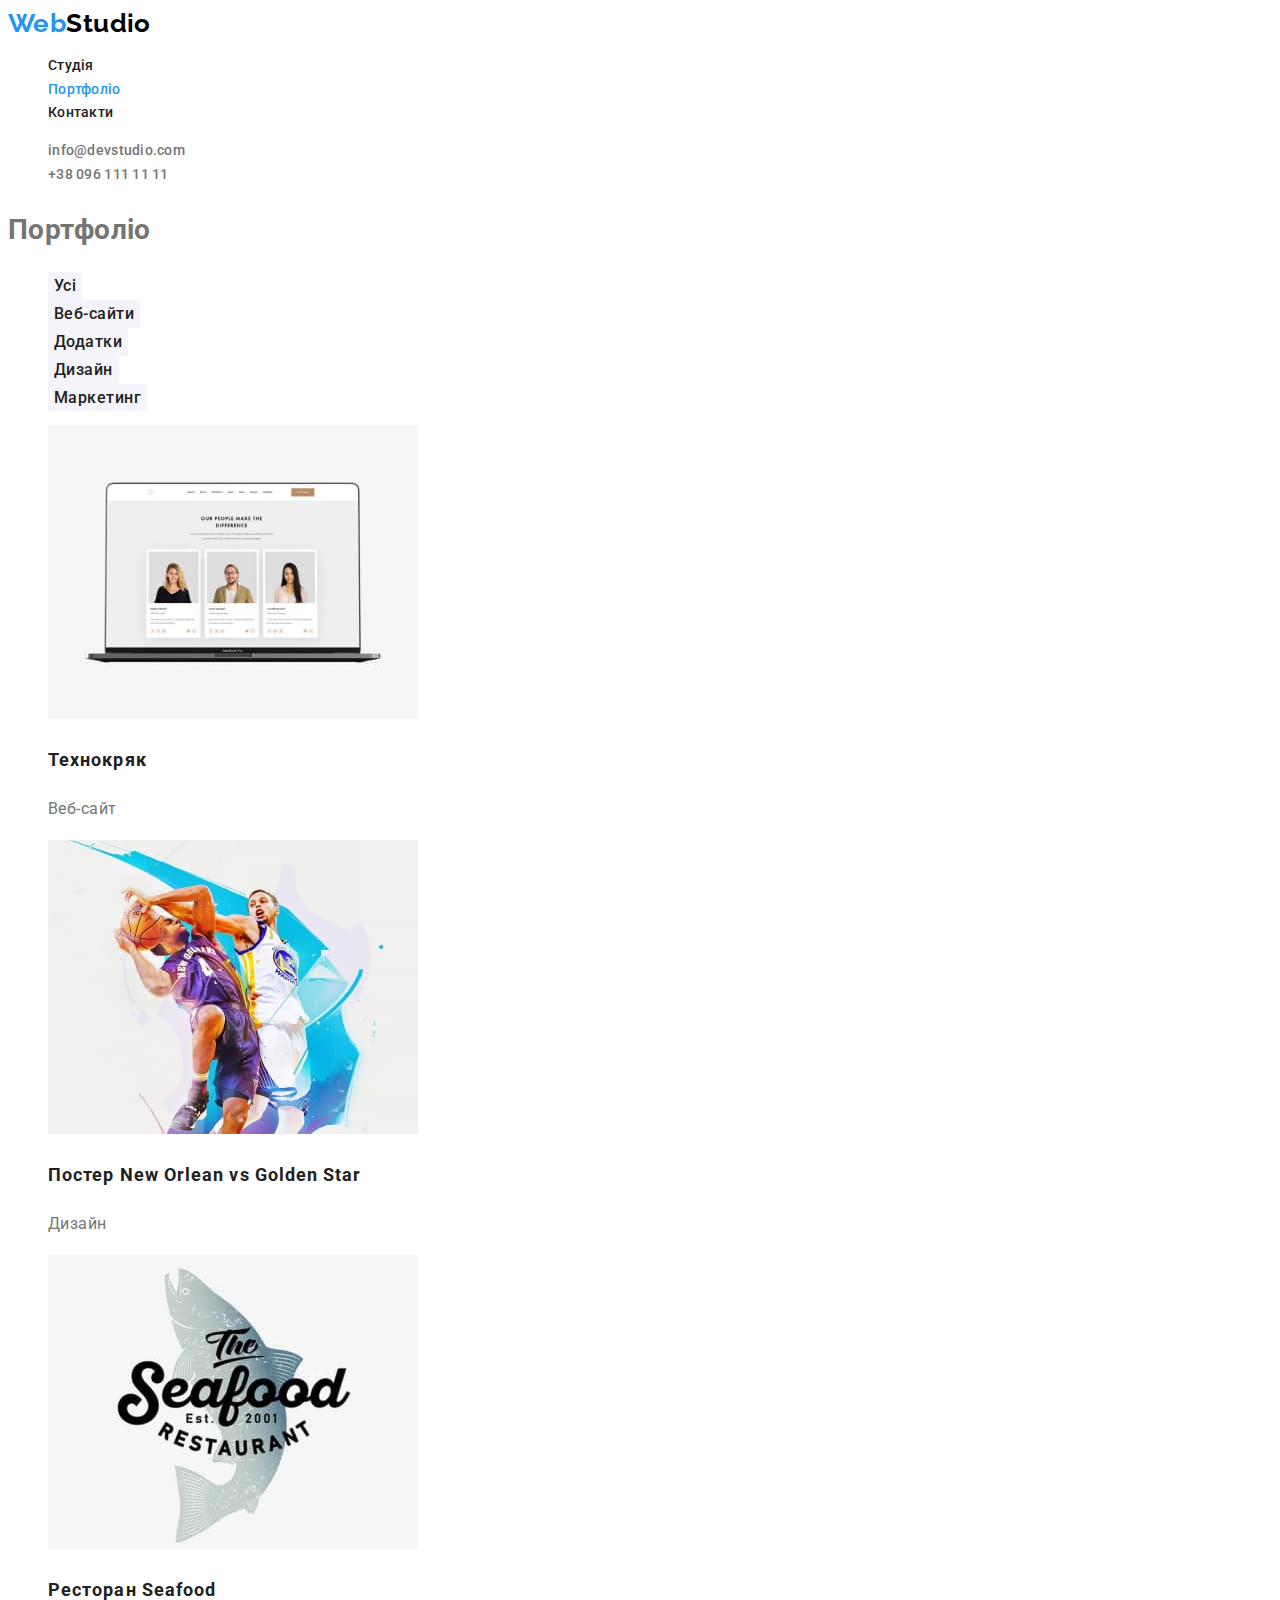
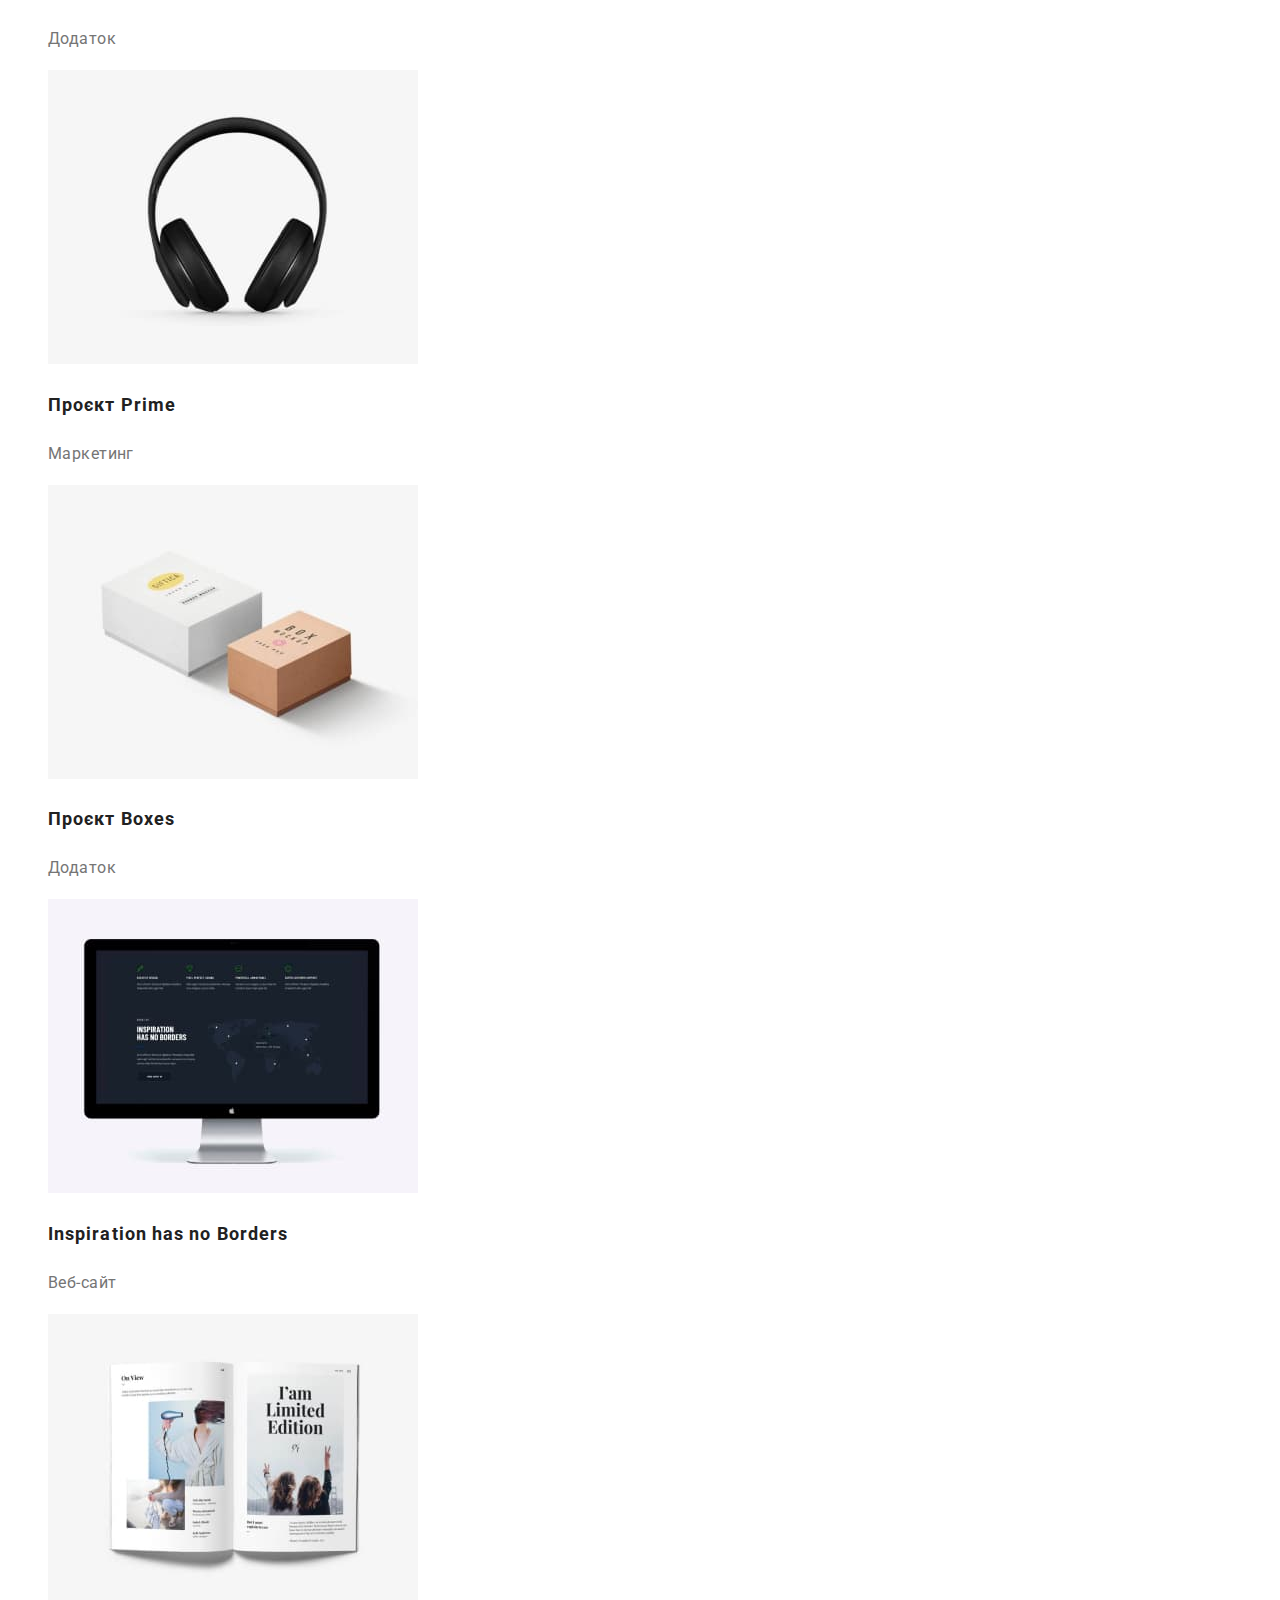
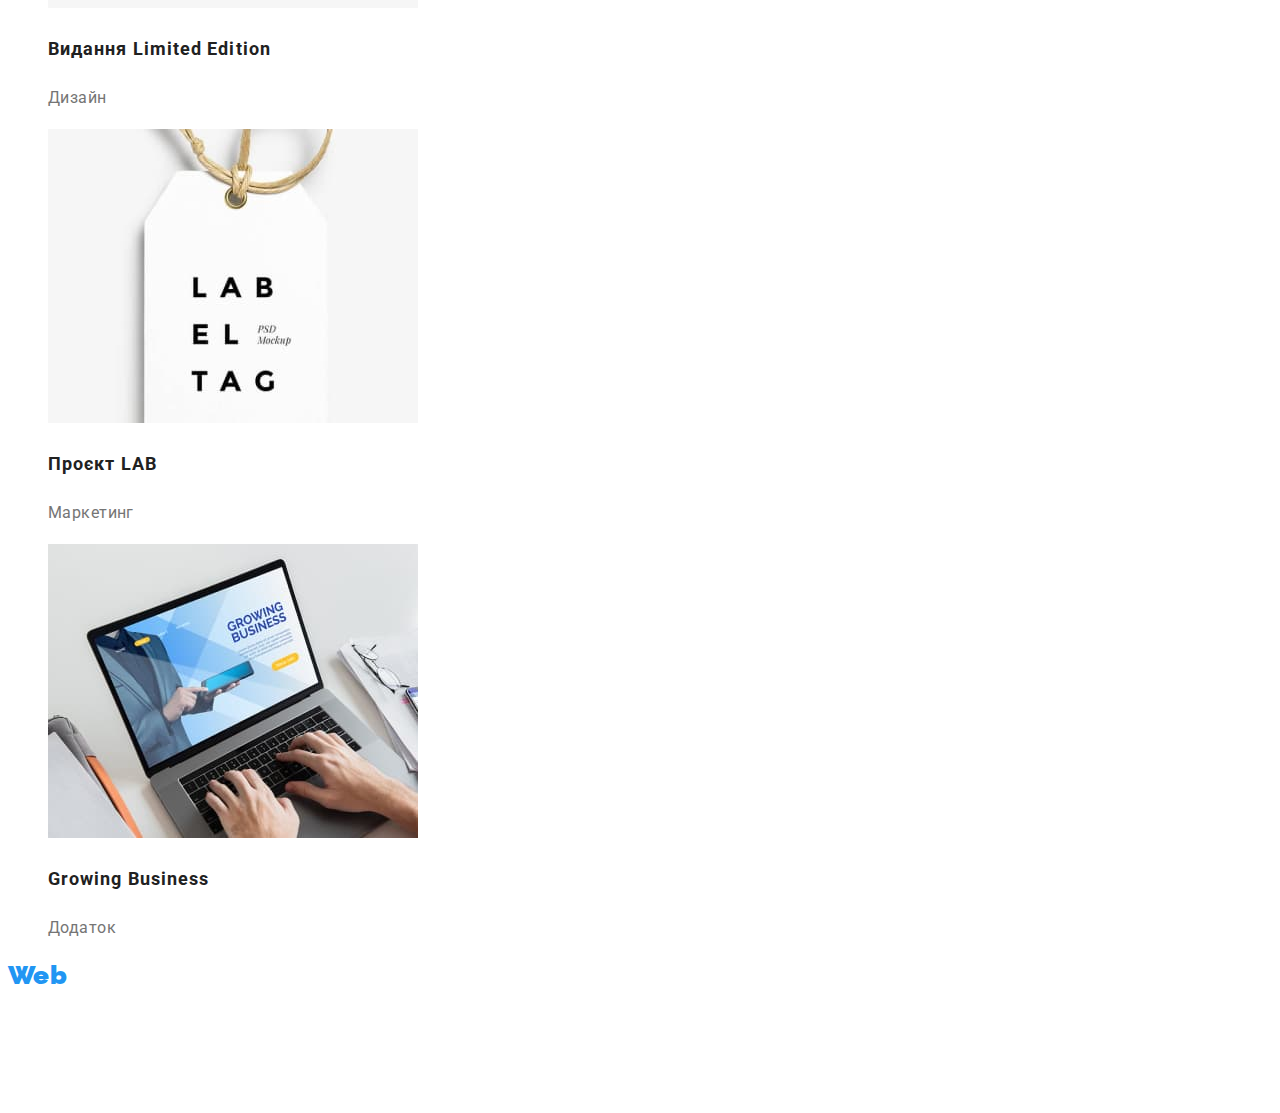
==== portfolio.html @ 1936cc2b "logo navigation to main on github DONE" ====
<!DOCTYPE html>
<html lang="uk">
  <head>
    <meta charset="UTF-8" />
    <meta http-equiv="X-UA-Compatible" content="IE=edge" />
    <meta name="viewport" content="width=device-width, initial-scale=1.0" />
    <title>Portfolio</title>
    <link
      href="https://fonts.googleapis.com/css2?family=Raleway:wght@700&family=Roboto:wght@400;500;700;900&display=swap"
      rel="stylesheet"
    />
    <link rel="stylesheet" href="./css/styles.css" />
  </head>
  <body>
    <header>
      <nav>
        <a class="logo" href="../index.html"
          ><b><span>Web</span>Studio</b></a
        >
        <ul class="site-nav list">
          <li><a class="link" href="../index.html">Студія</a></li>
          <li><a class="link current" href="">Портфоліо</a></li>
          <li><a class="link" href="">Контакти</a></li>
        </ul>
      </nav>
      <ul class="contacts list">
        <li>
          <a class="link" href="mailto:info@devstudio.com"
            >info@devstudio.com</a
          >
        </li>
        <li><a class="link" href="tel:+380961111111">+38 096 111 11 11</a></li>
      </ul>
    </header>
    <main>
      <section class="section">
        <h1>Портфоліо</h1>
        <ul class="list filter">
          <li>
            <button type="button">Усі</button>
          </li>
          <li>
            <button type="button">Веб-сайти</button>
          </li>
          <li>
            <button type="button">Додатки</button>
          </li>
          <li>
            <button type="button">Дизайн</button>
          </li>
          <li>
            <button type="button">Маркетинг</button>
          </li>
        </ul>
        <ul class="portfolio list">
          <li>
            <a href="" class="link">
              <img
                src="./images/portfolio/portfolio-1.jpg"
                alt="Вебсайт клієнта на екрані ноутбука"
                width="370"
              />
              <h2 class="portfolio-title">Технокряк</h2>
              <p class="text">Веб-сайт</p>
            </a>
          </li>
          <li>
            <a href="" class="link">
              <img
                src="./images/portfolio/portfolio-2.jpg"
                alt="Два баскетболіста боряться за мяч"
                width="370"
              />
              <h2 class="portfolio-title">Постер New Orlean vs Golden Star</h2>
              <p class="text">Дизайн</p>
            </a>
          </li>
          <li>
            <a href="" class="link">
              <img
                src="./images/portfolio/portfolio-3.jpg"
                alt="Логотип ресторану на фоні риби"
                width="370"
              />
              <h2 class="portfolio-title">Ресторан Seafood</h2>
              <p class="text">Додаток</p>
            </a>
          </li>
          <li>
            <a href="" class="link">
              <img
                src="./images/portfolio/portfolio-4.jpg"
                alt="Чорні навушники на білому фоні"
                width="370"
              />
              <h2 class="portfolio-title">Проєкт Prime</h2>
              <p class="text">Маркетинг</p>
            </a>
          </li>
          <li>
            <a href="" class="link">
              <img
                src="./images/portfolio/portfolio-5.jpg"
                alt="Дві коробки на білому фоні"
                width="370"
              />
              <h2 class="portfolio-title">Проєкт Boxes</h2>
              <p class="text">Додаток</p>
            </a>
          </li>
          <li>
            <a href="" class="link">
              <img
                src="./images/portfolio/portfolio-6.jpg"
                alt="Вебсайт клієнта на екрані монітора"
                width="370"
              />
              <h2 class="portfolio-title">Inspiration has no Borders</h2>
              <p class="text">Веб-сайт</p>
            </a>
          </li>
          <li>
            <a href="" class="link">
              <img
                src="./images/portfolio/portfolio-7.jpg"
                alt="Розворот журналу на білому фоні"
                width="370"
              />
              <h2 class="portfolio-title">Видання Limited Edition</h2>
              <p class="text">Дизайн</p>
            </a>
          </li>
          <li>
            <a href="" class="link">
              <img
                src="./images/portfolio/portfolio-8.jpg"
                alt="Біла бірка товару з назвою проєкта"
                width="370"
              />
              <h2 class="portfolio-title">Проєкт LAB</h2>
              <p class="text">Маркетинг</p>
            </a>
          </li>
          <li>
            <a href="" class="link">
              <img
                src="./images/portfolio/portfolio-9.jpg"
                alt="Дві руки людини на клавіатурі працюючого ноутбука"
                width="370"
              />
              <h2 class="portfolio-title">Growing Business</h2>
              <p class="text">Додаток</p>
            </a>
          </li>
        </ul>
      </section>
    </main>
    <footer>
      <section>
        <h2>
          <a class="logo white" href="../index.html"
            ><b><span>Web</span>Studio</b></a
          >
        </h2>
        <address class="address">
          м. Київ, пр-т Лесі Українки, 26<br />
          <ul class="list">
            <li>
              <a class="link" href="mailto:info@devstudio.com"
                >info@devstudio.com</a
              ><br />
            </li>
            <li>
              <a class="link" href="tel:+380961111111">+38 096 111 11 11</a>
            </li>
          </ul>
        </address>
      </section>
    </footer>
  </body>
</html>
---- css/styles.css ----
/* second text color, headings #212121 */
/* accents #2196F3, #FFFFFF */
/* backgrounds #FFFFFF, #F5F4FA */
:root {
  --primary-text-color: #757575;
  --title-text-color: #212121;
  --accent-color: #2196f3;
  --second-accent-color: #ffffff;
  --background-color: #ffffff;
  --second-background-color: #f5f4fa;
}
body {
  font-family: "Roboto", sans-serif;
  font-size: 14px;
  line-height: 1.7;
  letter-spacing: 0.03em;
  background-color: var(--background-color);
  color: var(--primary-text-color);
}
/* Main page CSS styles */

/* Logo */
.logo {
  font-family: "Raleway", sans-serif;
  font-size: 26px;
  line-height: 1.19;
  text-decoration: none;
  color: #000000;
}
.logo span {
  color: var(--accent-color);
}
.logo.white {
  color: var(--second-accent-color);
}
.list {
  list-style-type: none;
}
/* Site navigation */
.site-nav .link {
  font-weight: 500;
  line-height: 1.14px;
  letter-spacing: 0.02em;
  text-decoration: none;
  color: var(--title-text-color);
}
.site-nav .link:hover,
.site-nav .link:focus,
.contacts .link:hover,
.contacts .link:focus {
  color: var(--accent-color);
}
.contacts .link {
  font-weight: 500;
  line-height: 1.14px;
  letter-spacing: 0.02em;
  text-decoration: none;
  color: var(--primary-text-color);
}
.site-nav .link.current {
  color: var(--accent-color);
}
/* hero */
.hero-title {
  font-weight: 900;
  font-size: 44px;
  line-height: 1.36;
  text-align: center;
  letter-spacing: 0.06em;
  text-transform: uppercase;
  color: var(--second-accent-color);
}
.hero-button {
  font-family: inherit;
  font-weight: 700;
  font-size: 16px;
  line-height: 1.88;
  letter-spacing: 0.06em;
  border: none;
  cursor: pointer;
  background-color: var(--accent-color);
  color: var(--second-accent-color);
}
/* main */
.section-title {
  font-weight: 700;
  font-size: 36px;
  line-height: 1.7;
  text-align: center;
  color: var(--title-text-color);
}
/* Benefits */
.benefits .title {
  font-weight: 700;
  font-size: 14px;
  line-height: 1.14;
  text-transform: uppercase;
  color: var(--title-text-color);
}
/* Our team */
.team .title {
  font-weight: 500;
  font-size: 16px;
  line-height: 1.19;
  text-align: center;
  color: var(--title-text-color);
}
.team .text {
  font-size: 16px;
  line-height: 1.19;
  text-align: center;
}
.team {
  background-color: var(--second-background-color);
}
/* Footer */
.address {
  font-style: normal;
  /* временно для фона */
  /* background-color: #2f303a; */
  color: var(--second-accent-color);
}
.address .link {
  text-decoration: none;
  color: rgba(255, 255, 255, 0.6);
}
.address .link:hover,
.address .link:focus {
  color: var(--accent-color);
}
/* Portfolio page */
/* Filter buttons */
.filter button {
  font-family: inherit;
  font-size: 16px;
  font-weight: 500;
  line-height: 1.62;
  text-align: center;
  letter-spacing: 0.03em;
  border: none;
  cursor: pointer;
  background-color: var(--second-background-color);
  color: var(--title-text-color);
}
.filter button:hover,
.filter button:focus {
  background-color: var(--accent-color);
  color: var(--second-accent-color);
}
.portfolio-title {
  font-size: 18px;
  line-height: 2;
  letter-spacing: 0.06em;
  color: var(--title-text-color);
}
.portfolio .text {
  font-size: 16px;
  line-height: 1.88;
  color: var(--primary-text-color);
}
.portfolio .link {
  text-decoration: none;
}
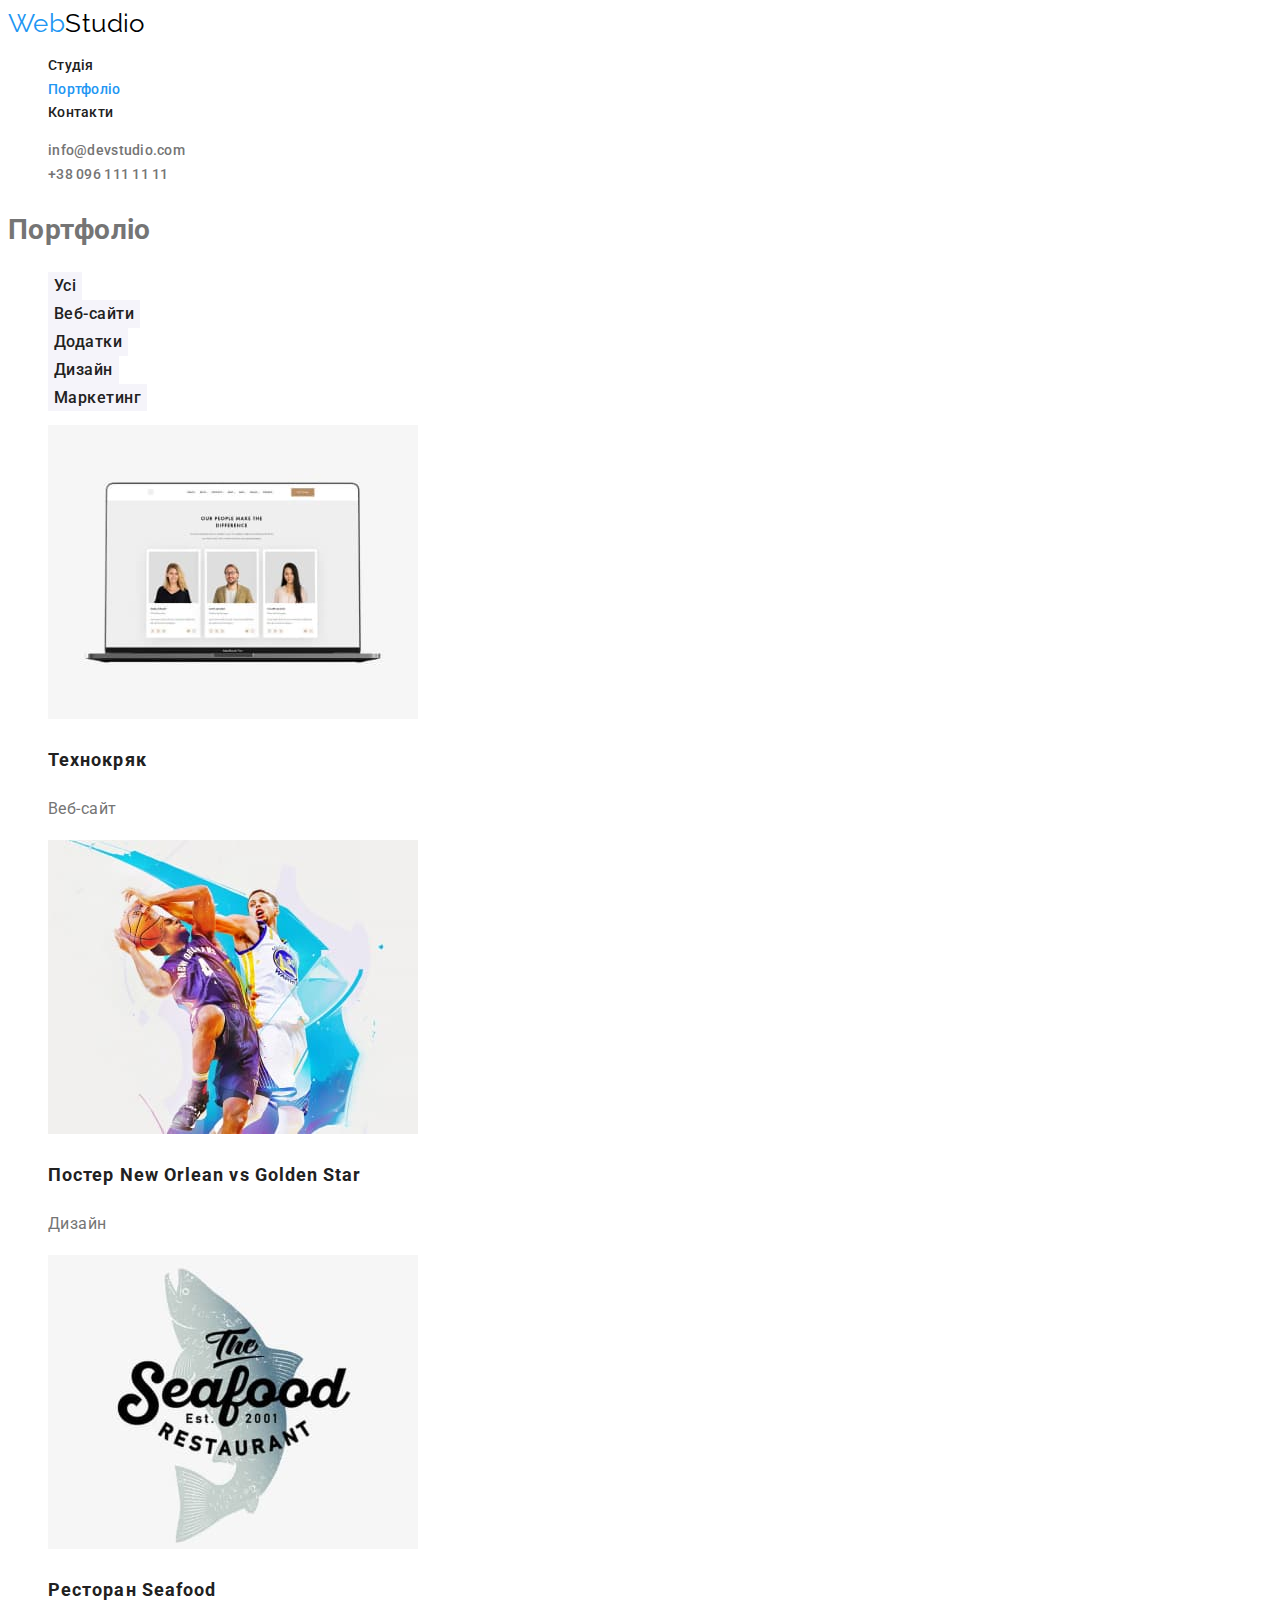
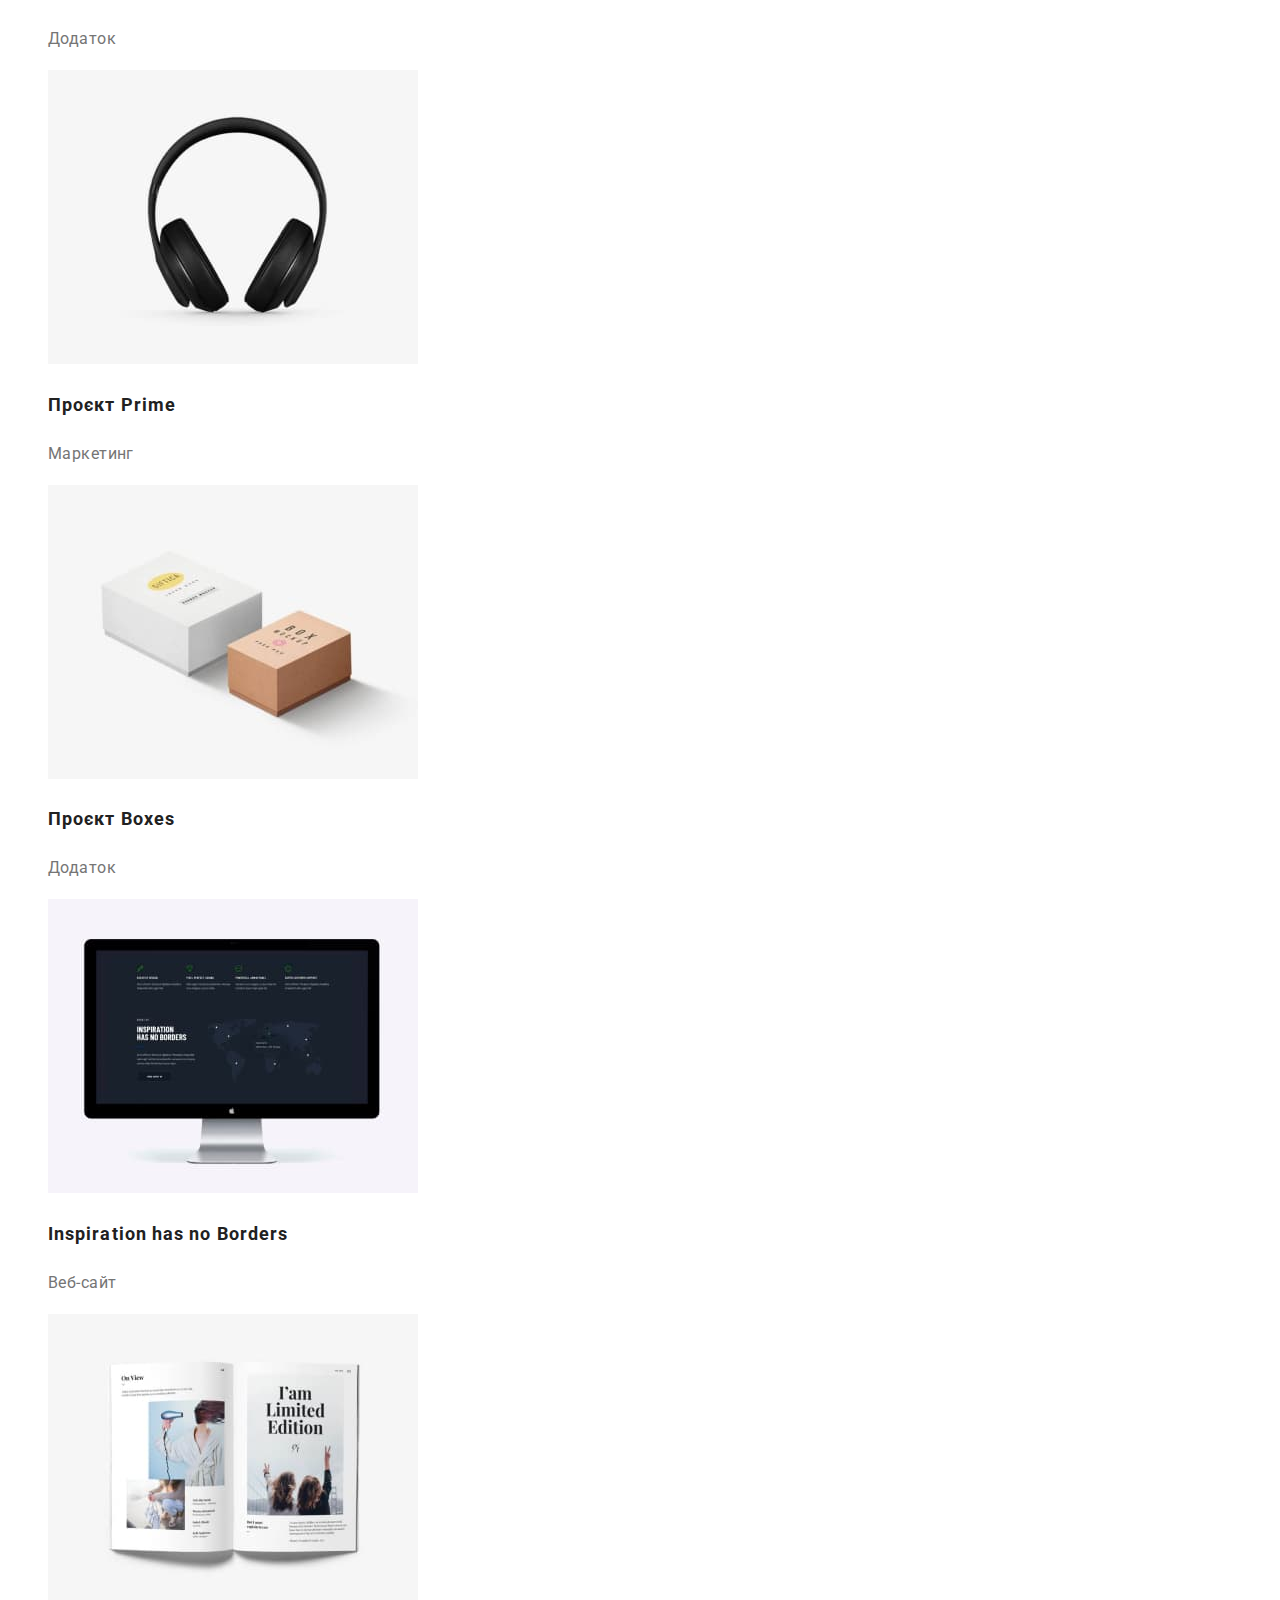
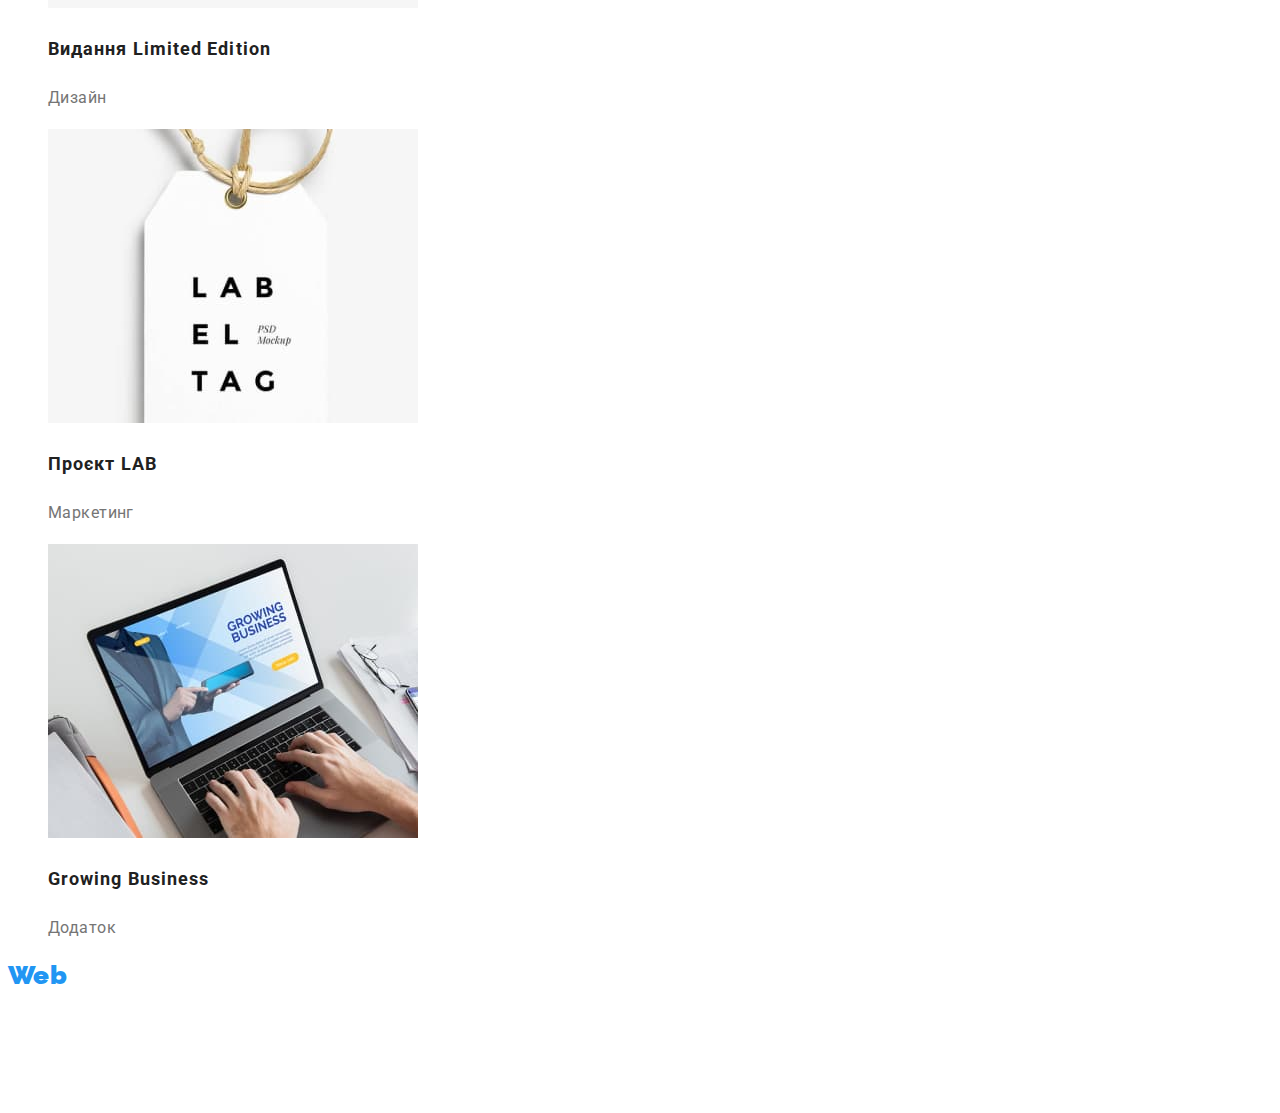
==== commit 0fcbaed1: "add prettierc" ====
--- a/portfolio.html
+++ b/portfolio.html
@@ -14,20 +14,18 @@
   <body>
     <header>
       <nav>
-        <a class="logo" href="../index.html"
-          ><b><span>Web</span>Studio</b></a
-        >
+        <a class="logo" href="./index.html"><span>Web</span>Studio</a>
         <ul class="site-nav list">
-          <li><a class="link" href="../index.html">Студія</a></li>
-          <li><a class="link current" href="">Портфоліо</a></li>
+          <li><a class="link" href="./index.html">Студія</a></li>
+          <li>
+            <a class="link current" href="./portfolio.html">Портфоліо</a>
+          </li>
           <li><a class="link" href="">Контакти</a></li>
         </ul>
       </nav>
       <ul class="contacts list">
         <li>
-          <a class="link" href="mailto:info@devstudio.com"
-            >info@devstudio.com</a
-          >
+          <a class="link" href="mailto:info@devstudio.com">info@devstudio.com</a>
         </li>
         <li><a class="link" href="tel:+380961111111">+38 096 111 11 11</a></li>
       </ul>
@@ -158,18 +156,14 @@
     <footer>
       <section>
         <h2>
-          <a class="logo white" href="../index.html"
+          <a class="logo white" href="./index.html"
             ><b><span>Web</span>Studio</b></a
           >
         </h2>
         <address class="address">
           м. Київ, пр-т Лесі Українки, 26<br />
           <ul class="list">
-            <li>
-              <a class="link" href="mailto:info@devstudio.com"
-                >info@devstudio.com</a
-              ><br />
-            </li>
+            <li><a class="link" href="mailto:info@devstudio.com">info@devstudio.com</a><br /></li>
             <li>
               <a class="link" href="tel:+380961111111">+38 096 111 11 11</a>
             </li>
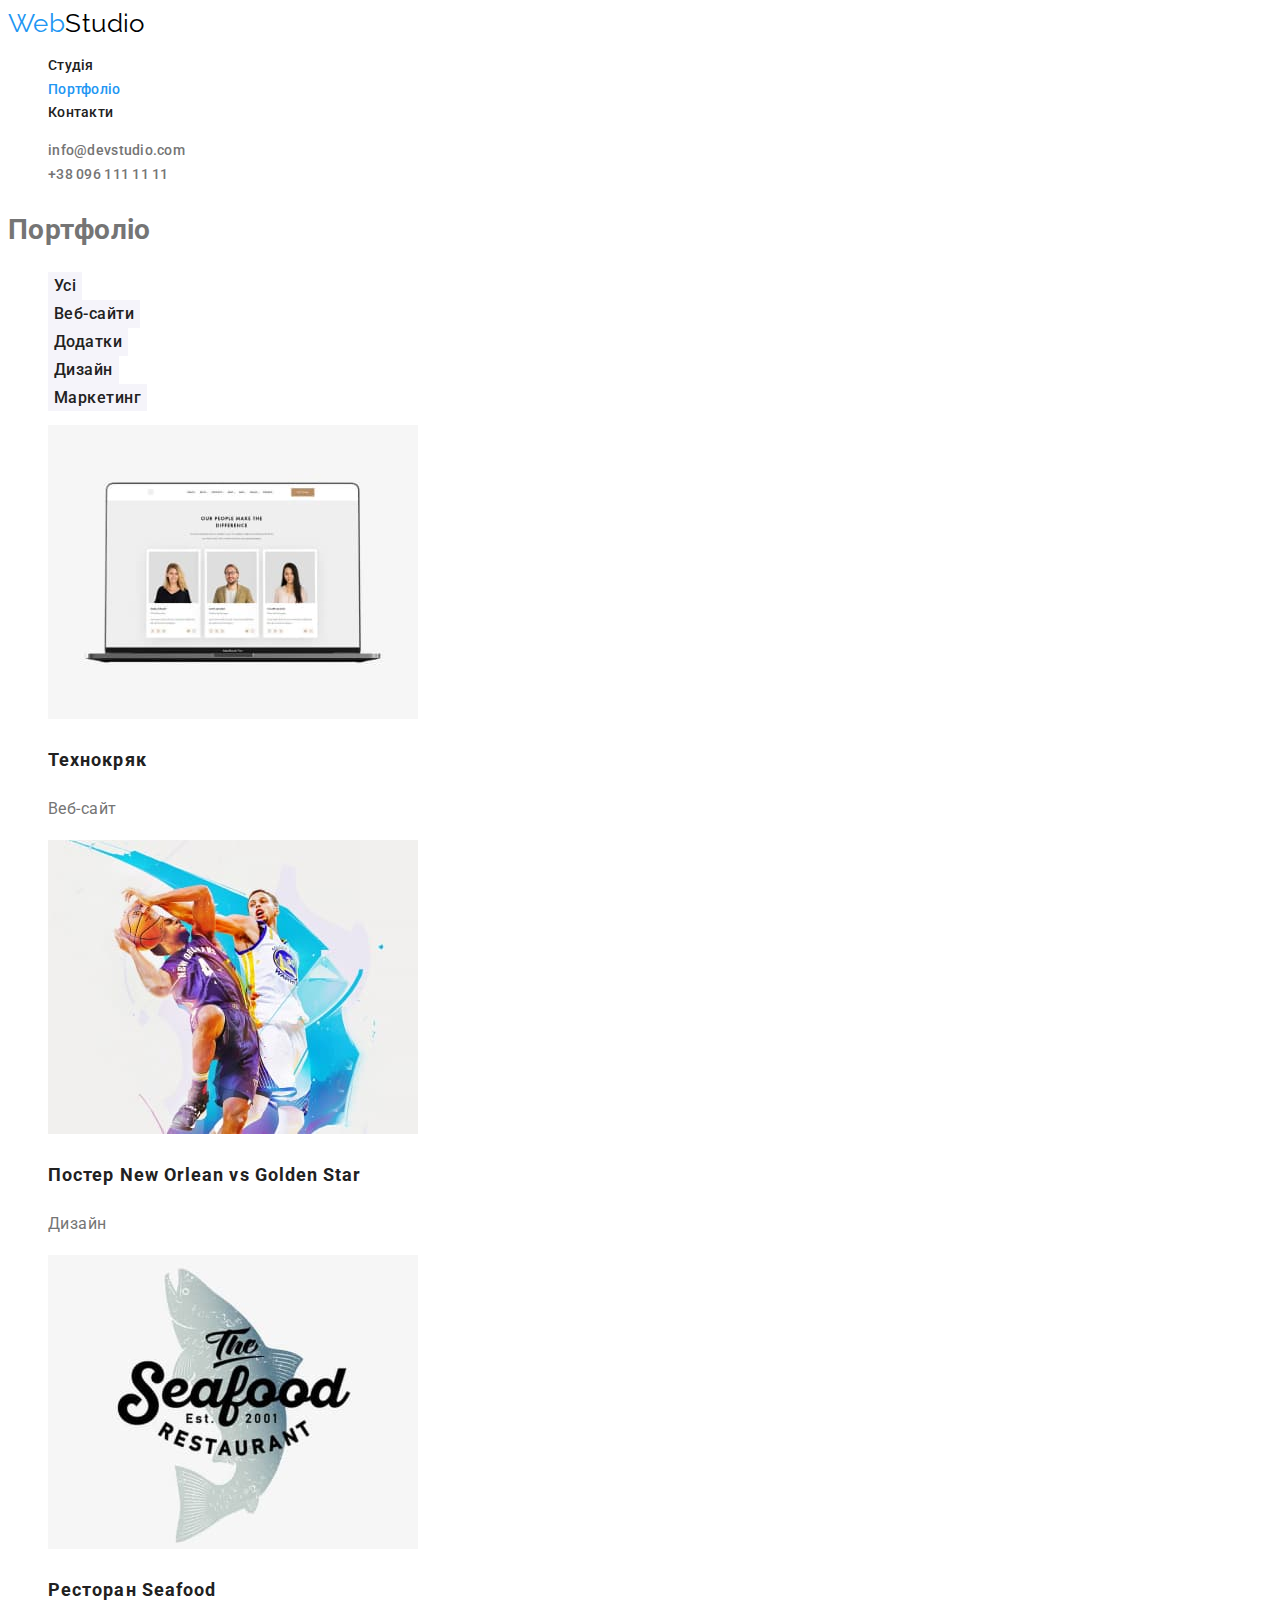
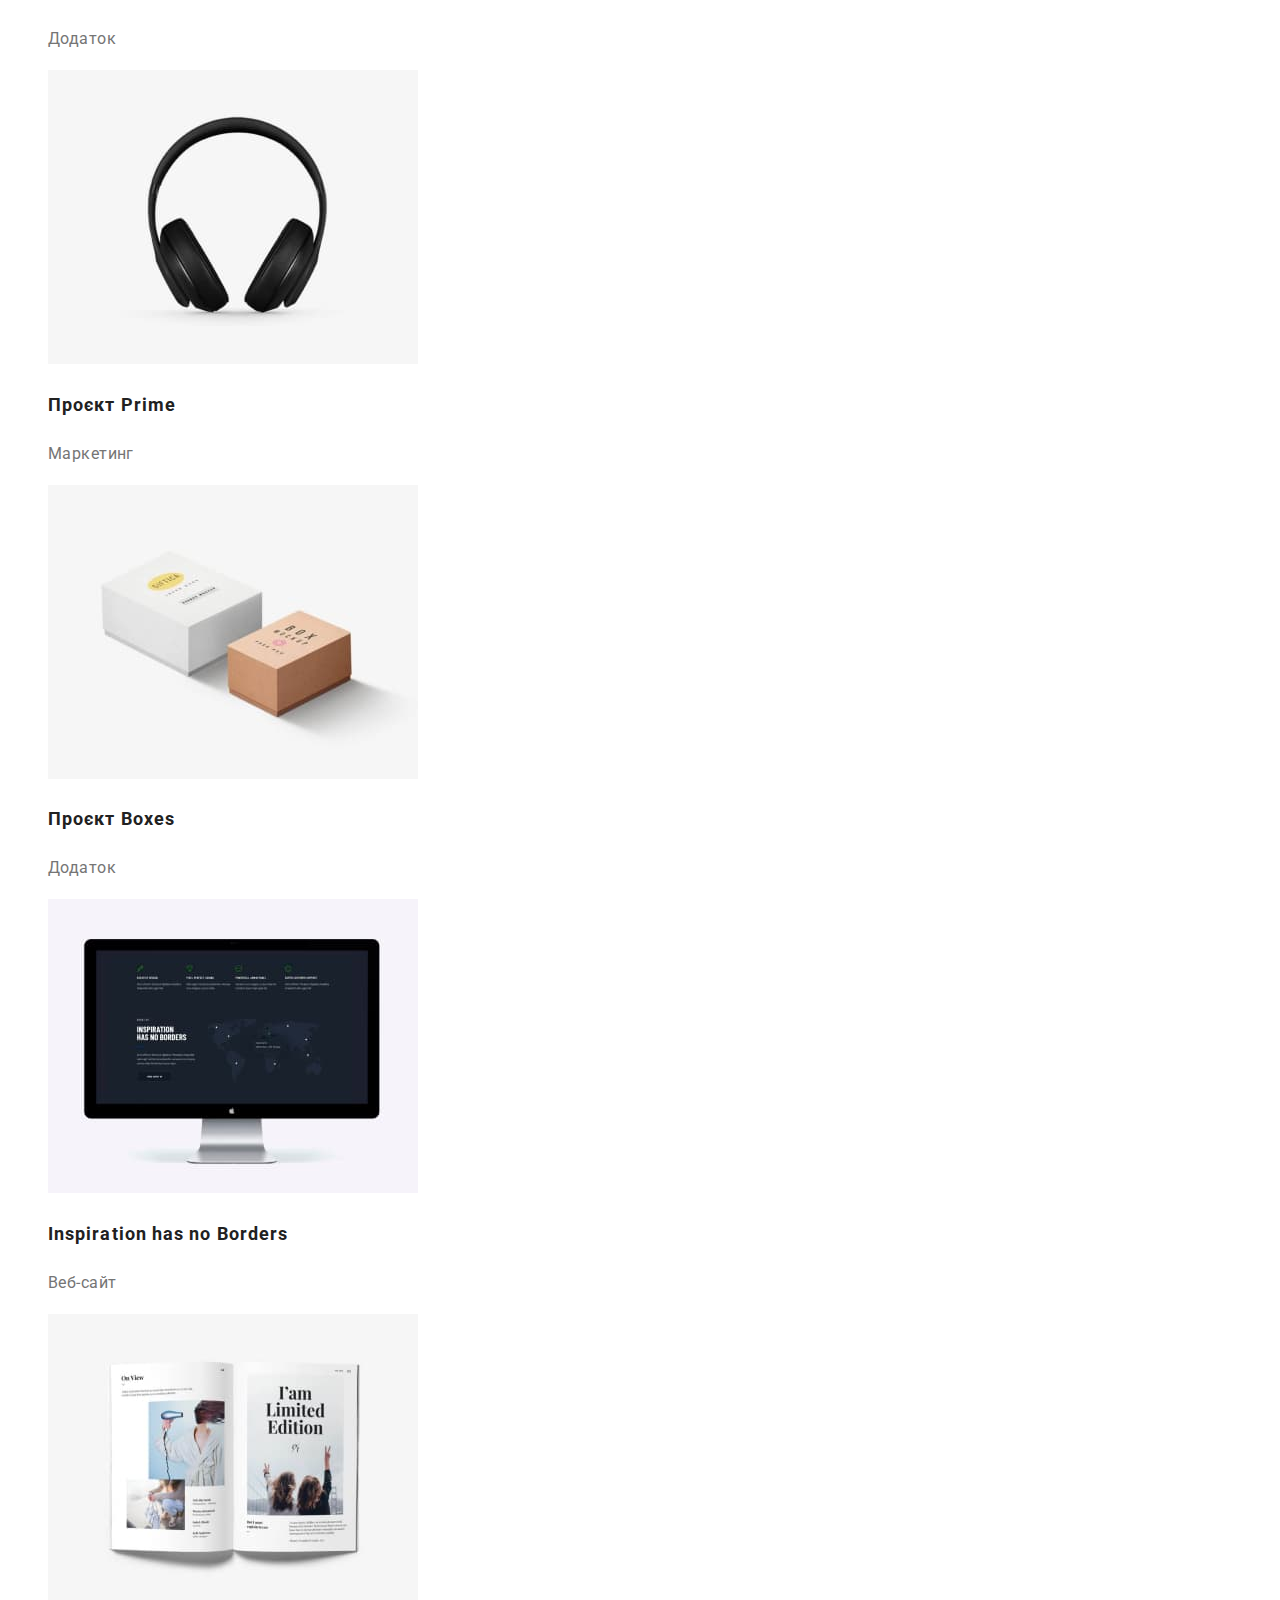
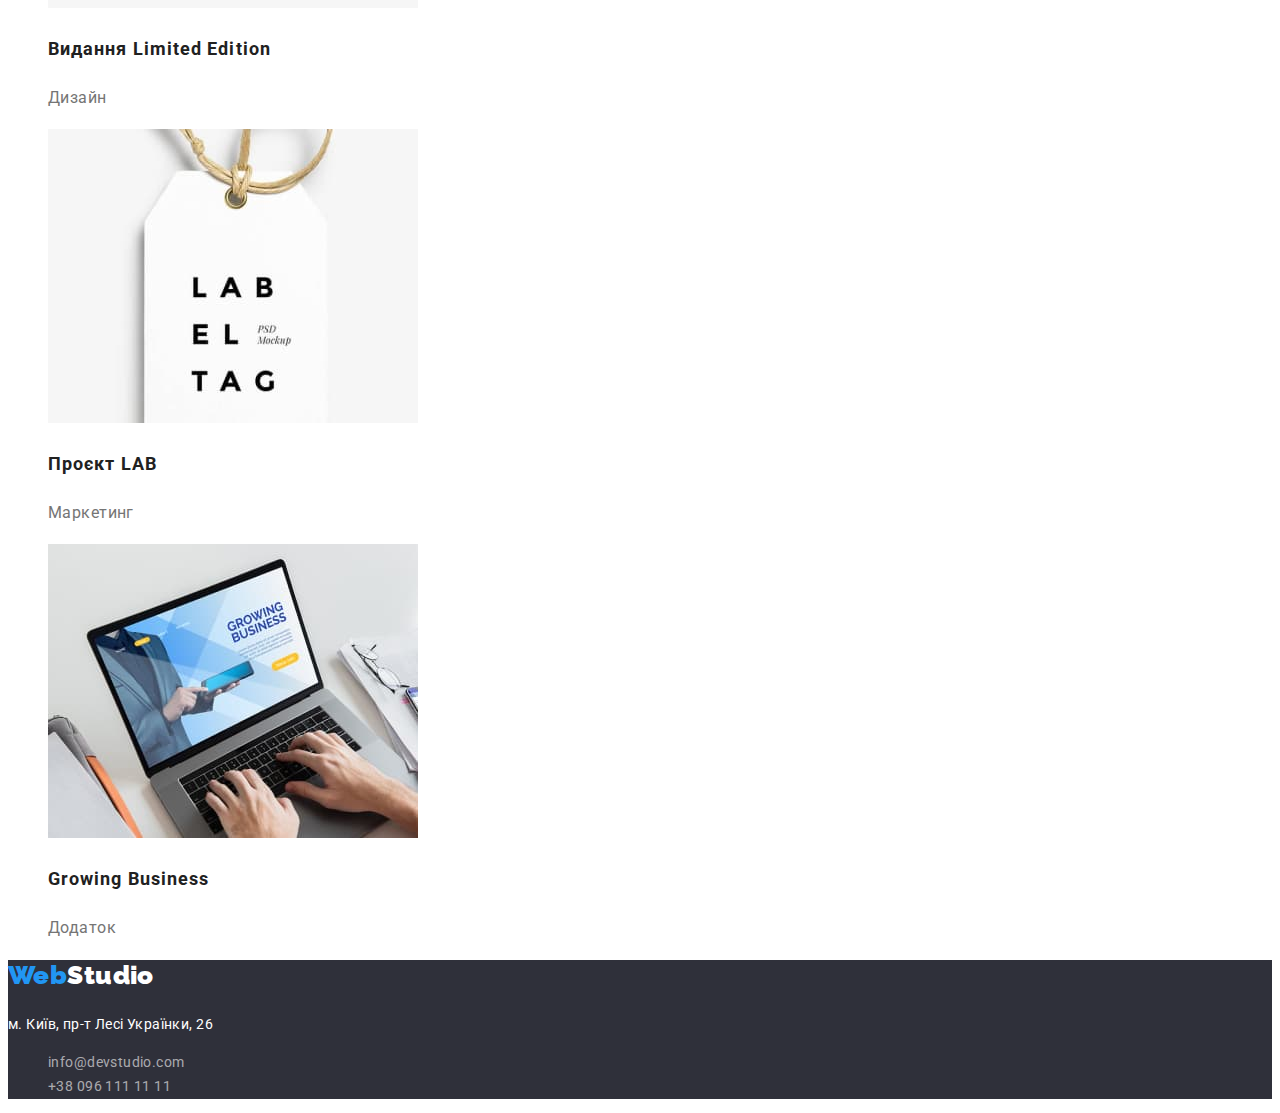
==== commit 29530515: "upd to HW1" ====
--- a/portfolio.html
+++ b/portfolio.html
@@ -5,10 +5,7 @@
     <meta http-equiv="X-UA-Compatible" content="IE=edge" />
     <meta name="viewport" content="width=device-width, initial-scale=1.0" />
     <title>Portfolio</title>
-    <link
-      href="https://fonts.googleapis.com/css2?family=Raleway:wght@700&family=Roboto:wght@400;500;700;900&display=swap"
-      rel="stylesheet"
-    />
+    <link href="https://fonts.googleapis.com/css2?family=Raleway:wght@700&family=Roboto:wght@400;500;700;900&display=swap" rel="stylesheet" />
     <link rel="stylesheet" href="./css/styles.css" />
   </head>
   <body>
@@ -17,16 +14,12 @@
         <a class="logo" href="./index.html"><span>Web</span>Studio</a>
         <ul class="site-nav list">
           <li><a class="link" href="./index.html">Студія</a></li>
-          <li>
-            <a class="link current" href="./portfolio.html">Портфоліо</a>
-          </li>
+          <li><a class="link current" href="./portfolio.html">Портфоліо</a></li>
           <li><a class="link" href="">Контакти</a></li>
         </ul>
       </nav>
       <ul class="contacts list">
-        <li>
-          <a class="link" href="mailto:info@devstudio.com">info@devstudio.com</a>
-        </li>
+        <li><a class="link" href="mailto:info@devstudio.com">info@devstudio.com<a></li>
         <li><a class="link" href="tel:+380961111111">+38 096 111 11 11</a></li>
       </ul>
     </header>
@@ -53,99 +46,63 @@
         <ul class="portfolio list">
           <li>
             <a href="" class="link">
-              <img
-                src="./images/portfolio/portfolio-1.jpg"
-                alt="Вебсайт клієнта на екрані ноутбука"
-                width="370"
-              />
+              <img src="./images/portfolio/portfolio-1.jpg" alt="Вебсайт клієнта на екрані ноутбука" width="370" />
               <h2 class="portfolio-title">Технокряк</h2>
               <p class="text">Веб-сайт</p>
             </a>
           </li>
           <li>
             <a href="" class="link">
-              <img
-                src="./images/portfolio/portfolio-2.jpg"
-                alt="Два баскетболіста боряться за мяч"
-                width="370"
-              />
+              <img src="./images/portfolio/portfolio-2.jpg" alt="Два баскетболіста боряться за мяч" width="370" />
               <h2 class="portfolio-title">Постер New Orlean vs Golden Star</h2>
               <p class="text">Дизайн</p>
             </a>
           </li>
           <li>
             <a href="" class="link">
-              <img
-                src="./images/portfolio/portfolio-3.jpg"
-                alt="Логотип ресторану на фоні риби"
-                width="370"
-              />
+              <img src="./images/portfolio/portfolio-3.jpg" alt="Логотип ресторану на фоні риби" width="370" />
               <h2 class="portfolio-title">Ресторан Seafood</h2>
               <p class="text">Додаток</p>
             </a>
           </li>
           <li>
             <a href="" class="link">
-              <img
-                src="./images/portfolio/portfolio-4.jpg"
-                alt="Чорні навушники на білому фоні"
-                width="370"
-              />
+              <img src="./images/portfolio/portfolio-4.jpg" alt="Чорні навушники на білому фоні" width="370" />
               <h2 class="portfolio-title">Проєкт Prime</h2>
               <p class="text">Маркетинг</p>
             </a>
           </li>
           <li>
             <a href="" class="link">
-              <img
-                src="./images/portfolio/portfolio-5.jpg"
-                alt="Дві коробки на білому фоні"
-                width="370"
-              />
+              <img src="./images/portfolio/portfolio-5.jpg" alt="Дві коробки на білому фоні" width="370" />
               <h2 class="portfolio-title">Проєкт Boxes</h2>
               <p class="text">Додаток</p>
             </a>
           </li>
           <li>
             <a href="" class="link">
-              <img
-                src="./images/portfolio/portfolio-6.jpg"
-                alt="Вебсайт клієнта на екрані монітора"
-                width="370"
-              />
+              <img src="./images/portfolio/portfolio-6.jpg" alt="Вебсайт клієнта на екрані монітора" width="370" />
               <h2 class="portfolio-title">Inspiration has no Borders</h2>
               <p class="text">Веб-сайт</p>
             </a>
           </li>
           <li>
             <a href="" class="link">
-              <img
-                src="./images/portfolio/portfolio-7.jpg"
-                alt="Розворот журналу на білому фоні"
-                width="370"
-              />
+              <img src="./images/portfolio/portfolio-7.jpg" alt="Розворот журналу на білому фоні" width="370" />
               <h2 class="portfolio-title">Видання Limited Edition</h2>
               <p class="text">Дизайн</p>
             </a>
           </li>
           <li>
             <a href="" class="link">
-              <img
-                src="./images/portfolio/portfolio-8.jpg"
-                alt="Біла бірка товару з назвою проєкта"
-                width="370"
-              />
+              <img src="./images/portfolio/portfolio-8.jpg" alt="Біла бірка товару з назвою проєкта" width="370" />
               <h2 class="portfolio-title">Проєкт LAB</h2>
               <p class="text">Маркетинг</p>
             </a>
           </li>
           <li>
             <a href="" class="link">
-              <img
-                src="./images/portfolio/portfolio-9.jpg"
-                alt="Дві руки людини на клавіатурі працюючого ноутбука"
-                width="370"
-              />
+              <img src="./images/portfolio/portfolio-9.jpg" alt="Дві руки людини на клавіатурі працюючого ноутбука" width="370" />
               <h2 class="portfolio-title">Growing Business</h2>
               <p class="text">Додаток</p>
             </a>
@@ -164,9 +121,7 @@
           м. Київ, пр-т Лесі Українки, 26<br />
           <ul class="list">
             <li><a class="link" href="mailto:info@devstudio.com">info@devstudio.com</a><br /></li>
-            <li>
-              <a class="link" href="tel:+380961111111">+38 096 111 11 11</a>
-            </li>
+            <li><a class="link" href="tel:+380961111111">+38 096 111 11 11</a></li>
           </ul>
         </address>
       </section>
--- a/css/styles.css
+++ b/css/styles.css
@@ -10,18 +10,21 @@
   --second-background-color: #f5f4fa;
 }
 body {
-  font-family: "Roboto", sans-serif;
+  font-family: 'Roboto', sans-serif;
   font-size: 14px;
   line-height: 1.7;
   letter-spacing: 0.03em;
   background-color: var(--background-color);
   color: var(--primary-text-color);
 }
+
 /* Main page CSS styles */
-
+.list {
+  list-style-type: none;
+}
 /* Logo */
 .logo {
-  font-family: "Raleway", sans-serif;
+  font-family: 'Raleway', sans-serif;
   font-size: 26px;
   line-height: 1.19;
   text-decoration: none;
@@ -32,9 +35,6 @@
 }
 .logo.white {
   color: var(--second-accent-color);
-}
-.list {
-  list-style-type: none;
 }
 /* Site navigation */
 .site-nav .link {
@@ -94,7 +94,7 @@
   font-weight: 700;
   font-size: 14px;
   line-height: 1.14;
-  text-transform: uppercase;
+  /* text-transform: uppercase; */
   color: var(--title-text-color);
 }
 /* Our team */
@@ -102,30 +102,34 @@
   font-weight: 500;
   font-size: 16px;
   line-height: 1.19;
-  text-align: center;
   color: var(--title-text-color);
 }
 .team .text {
   font-size: 16px;
   line-height: 1.19;
-  text-align: center;
 }
 .team {
   background-color: var(--second-background-color);
 }
 /* Footer */
+/* временно для фона footer */
+footer {
+  background-color: #2f303a;
+}
 .address {
+  text-decoration: none;
   font-style: normal;
-  /* временно для фона */
-  /* background-color: #2f303a; */
   color: var(--second-accent-color);
 }
 .address .link {
   text-decoration: none;
+  font-style: normal;
   color: rgba(255, 255, 255, 0.6);
 }
 .address .link:hover,
-.address .link:focus {
+.address .link:focus,
+.address .address:hover,
+.address .address:focus {
   color: var(--accent-color);
 }
 /* Portfolio page */
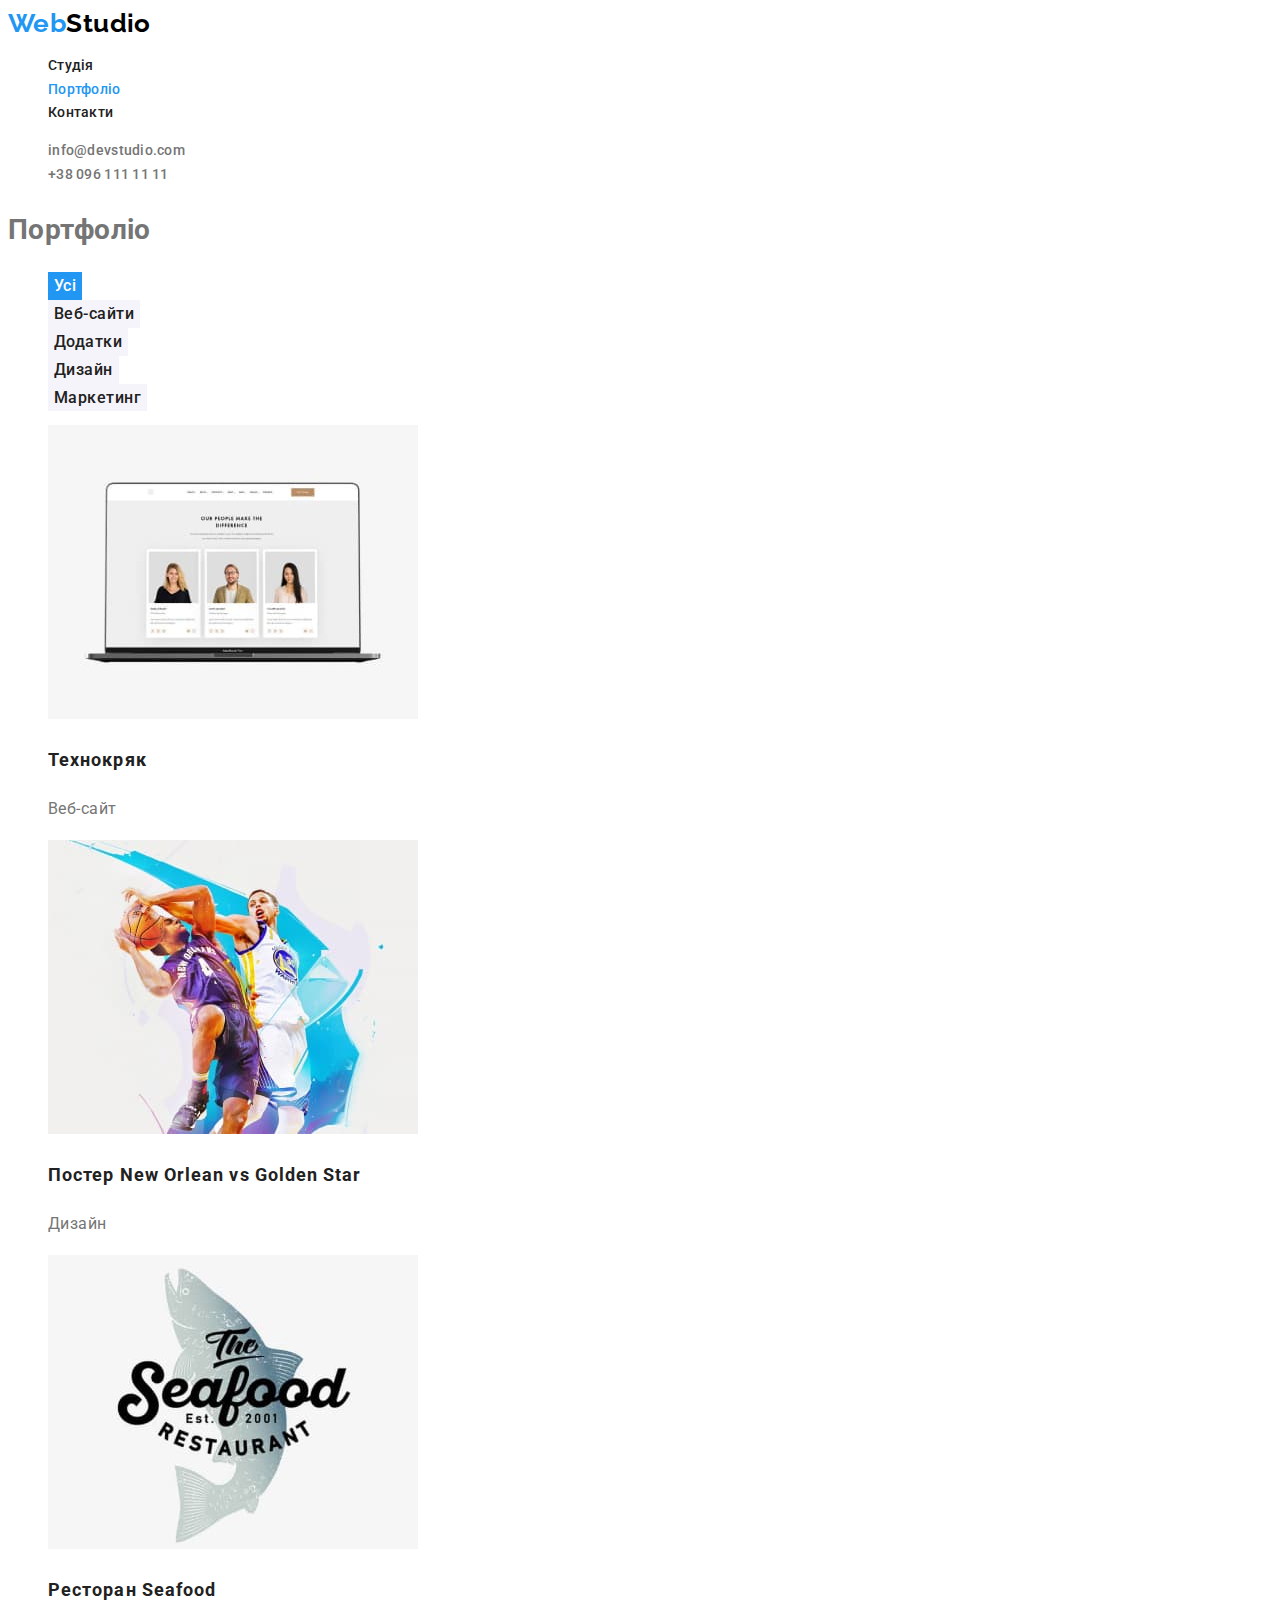
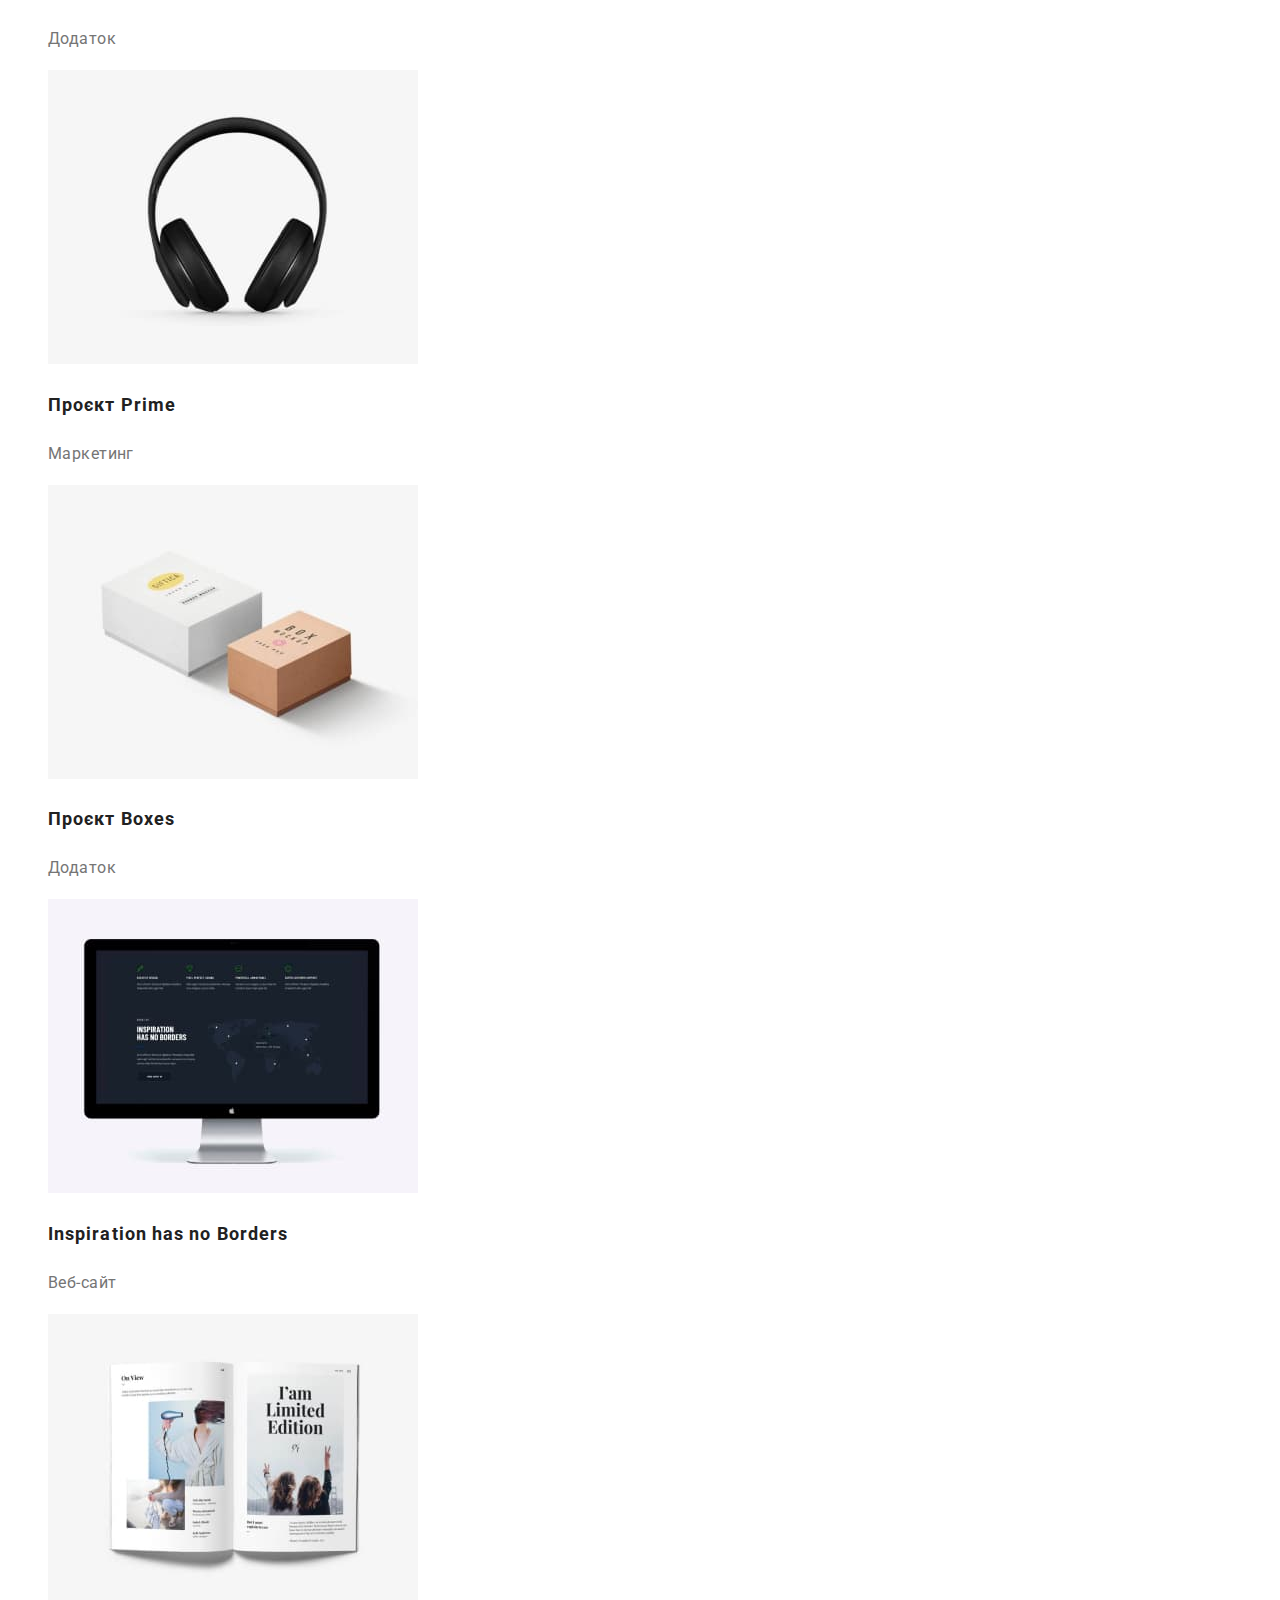
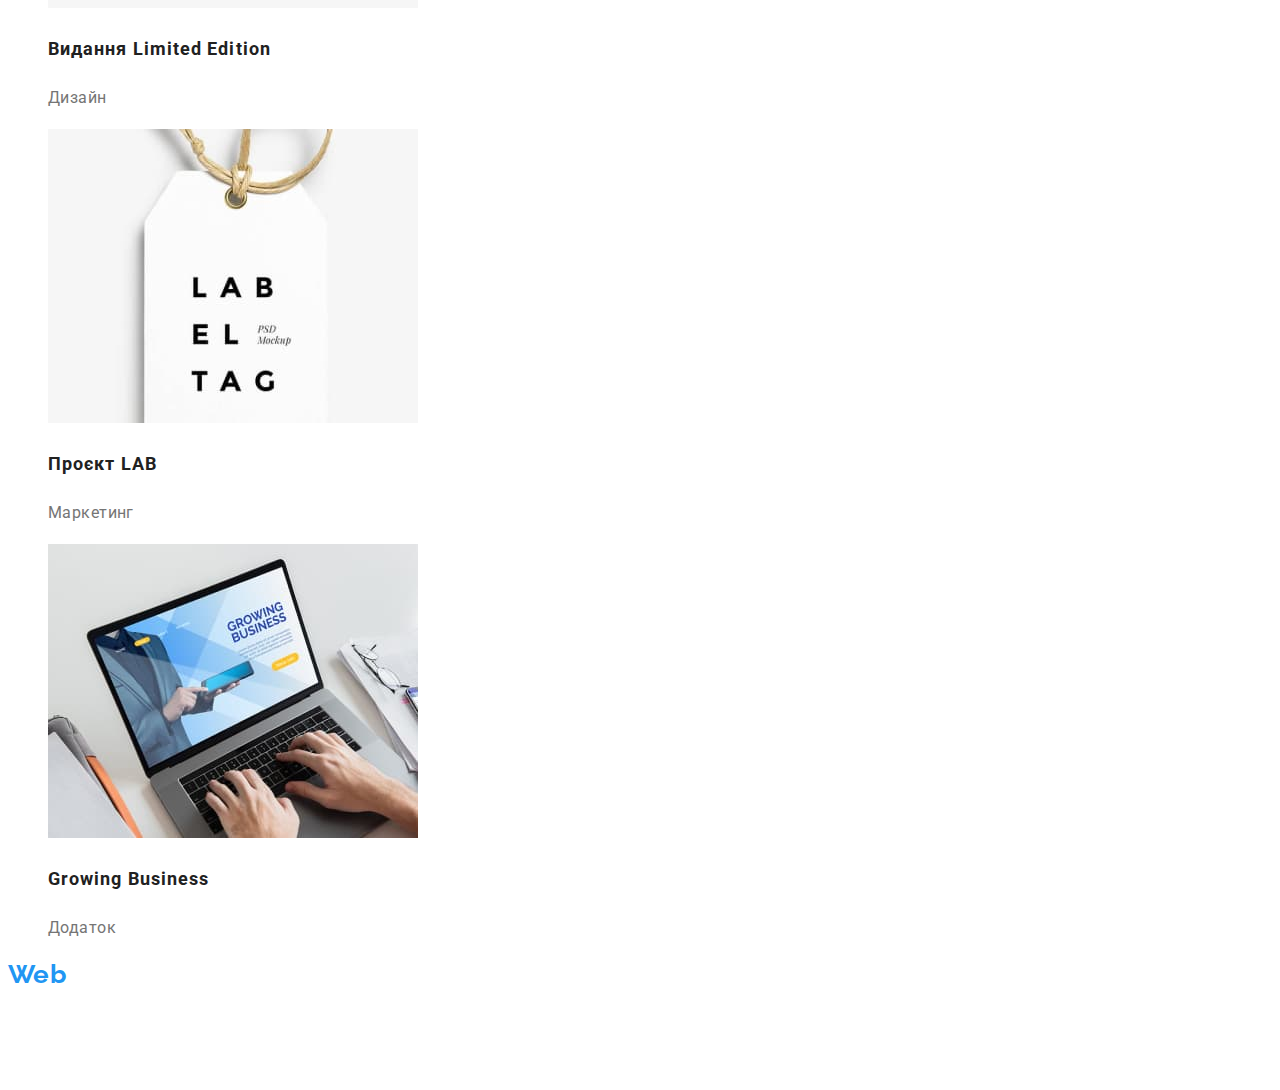
==== commit 202403bb: "upd to HW1 structure" ====
--- a/portfolio.html
+++ b/portfolio.html
@@ -11,7 +11,7 @@
   <body>
     <header>
       <nav>
-        <a class="logo" href="./index.html"><span>Web</span>Studio</a>
+        <a class="logo" href="./index.html" lang="en" title="Web Studio"><span>Web</span>Studio</a>
         <ul class="site-nav list">
           <li><a class="link" href="./index.html">Студія</a></li>
           <li><a class="link current" href="./portfolio.html">Портфоліо</a></li>
@@ -19,7 +19,7 @@
         </ul>
       </nav>
       <ul class="contacts list">
-        <li><a class="link" href="mailto:info@devstudio.com">info@devstudio.com<a></li>
+        <li><a class="link" href="mailto:info@devstudio.com">info@devstudio.com</a></li>
         <li><a class="link" href="tel:+380961111111">+38 096 111 11 11</a></li>
       </ul>
     </header>
@@ -28,7 +28,7 @@
         <h1>Портфоліо</h1>
         <ul class="list filter">
           <li>
-            <button type="button">Усі</button>
+            <button class="current" type="button">Усі</button>
           </li>
           <li>
             <button type="button">Веб-сайти</button>
@@ -111,20 +111,14 @@
       </section>
     </main>
     <footer>
-      <section>
-        <h2>
-          <a class="logo white" href="./index.html"
-            ><b><span>Web</span>Studio</b></a
-          >
-        </h2>
-        <address class="address">
-          м. Київ, пр-т Лесі Українки, 26<br />
-          <ul class="list">
-            <li><a class="link" href="mailto:info@devstudio.com">info@devstudio.com</a><br /></li>
-            <li><a class="link" href="tel:+380961111111">+38 096 111 11 11</a></li>
-          </ul>
-        </address>
-      </section>
+      <a class="logo white" href="./index.html" title="Web Studio"><span>Web</span>Studio</a>
+      <address>
+        <ul class="address list">
+          <li><a class="address" href="https://goo.gl/maps/CPtrU1FHBa2aNyZL9" target="_blank" rel="noopener noreferrer nofollow">м.Київ, пр-т Лесі Українки, 26</a></li>
+          <li><a class="link" href="mailto:info@devstudio.com">info@devstudio.com</a></li>
+          <li><a class="link" href="tel:+380961111111">+38 096 111 11 11</a></li>
+        </ul>
+      </address>
     </footer>
   </body>
 </html>
--- a/css/styles.css
+++ b/css/styles.css
@@ -1,6 +1,6 @@
 /* second text color, headings #212121 */
 /* accents #2196F3, #FFFFFF */
-/* backgrounds #FFFFFF, #F5F4FA */
+/* backgrounds #FFFFFF, #F5F4FA, #2F303A */
 :root {
   --primary-text-color: #757575;
   --title-text-color: #212121;
@@ -22,9 +22,17 @@
 .list {
   list-style-type: none;
 }
+.section-title {
+  font-weight: 700;
+  font-size: 36px;
+  line-height: 1.7;
+  text-align: center;
+  color: var(--title-text-color);
+}
 /* Logo */
 .logo {
   font-family: 'Raleway', sans-serif;
+  font-weight: 700;
   font-size: 26px;
   line-height: 1.19;
   text-decoration: none;
@@ -82,13 +90,7 @@
   color: var(--second-accent-color);
 }
 /* main */
-.section-title {
-  font-weight: 700;
-  font-size: 36px;
-  line-height: 1.7;
-  text-align: center;
-  color: var(--title-text-color);
-}
+
 /* Benefits */
 .benefits .title {
   font-weight: 700;
@@ -112,10 +114,6 @@
   background-color: var(--second-background-color);
 }
 /* Footer */
-/* временно для фона footer */
-footer {
-  background-color: #2f303a;
-}
 .address {
   text-decoration: none;
   font-style: normal;
@@ -123,7 +121,6 @@
 }
 .address .link {
   text-decoration: none;
-  font-style: normal;
   color: rgba(255, 255, 255, 0.6);
 }
 .address .link:hover,
@@ -147,7 +144,8 @@
   color: var(--title-text-color);
 }
 .filter button:hover,
-.filter button:focus {
+.filter button:focus,
+.filter button.current {
   background-color: var(--accent-color);
   color: var(--second-accent-color);
 }
